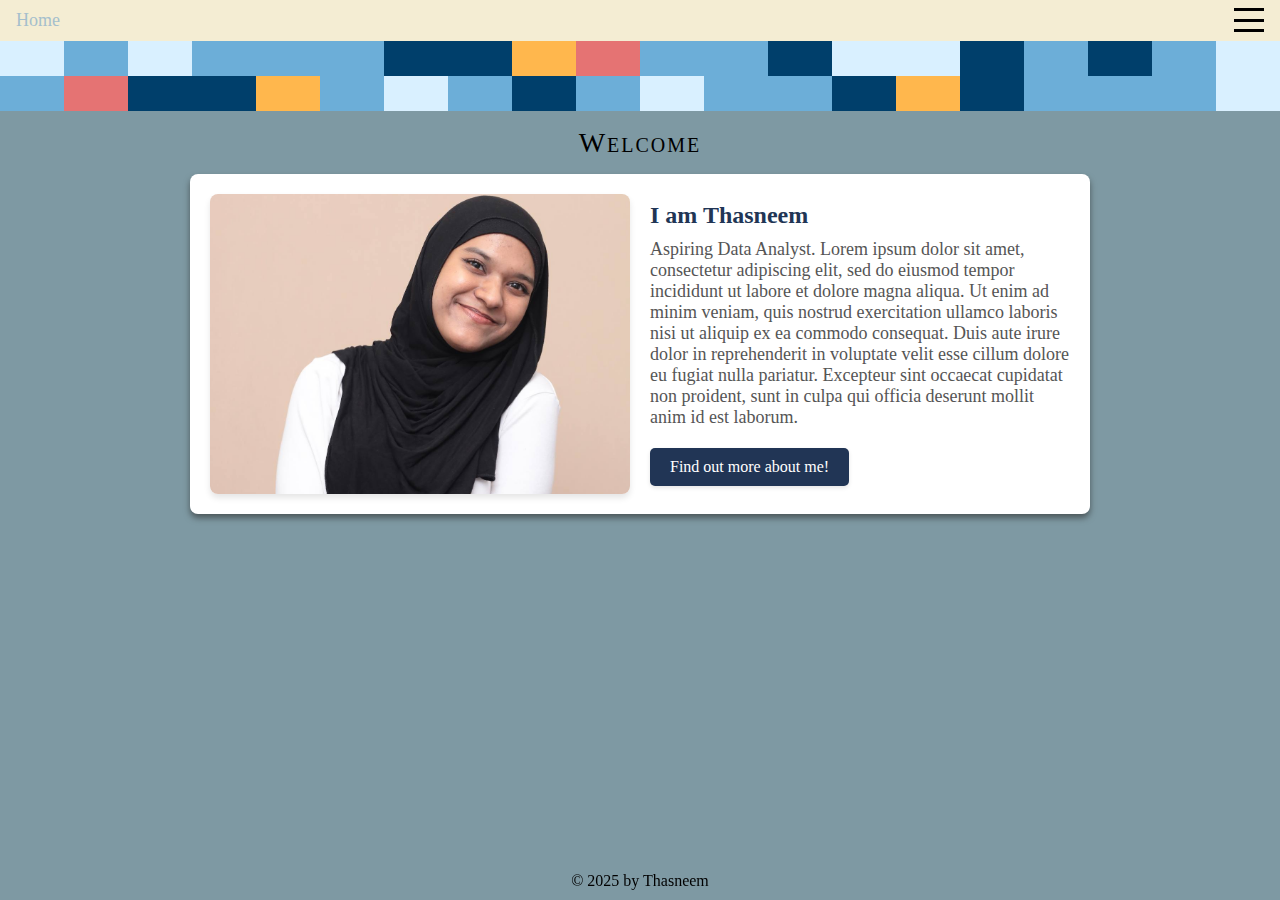
==== index.html @ 11d4051c "-" ====
<!DOCTYPE html>
<html lang="en">
<head>
    <meta charset="UTF-8">
    <meta name="viewport" content="width=device-width, initial-scale=1.0">
    <title>thasneem</title>
    <link rel="stylesheet" href="style.css">
</head>
<body>
    
    <div class="menu-container" onclick="toggleMenu(this)">
        <span class="bar bar1"></span>
        <span class="bar bar2"></span>
        <span class="bar bar3"></span>
    </div>

    <nav class="nav">
        <div id="navbar"></div>
        <ul>
            <li><a href="index.html">Home</a></li>
            <li><a href="about.html">About</a></li>
            <li><a href="works.html">Works</a></li>
            <li><a href="contact.html">Contact</a></li>
        </ul>
    </nav>

    <ul class="breadcrumb">
        <li><a href="index.html">Home</a></li>
    </ul>
    
    <div class="heatmap-container">
        <div class="heatmap" id="heatmap"></div>
    </div>

    <h1 id="Typewriter"></h1>

    <div class="home-container">
        <div class="home-content">
            <div class="self-image">
                <img src="./images/self.jpg"alt="Thasneem">
            </div>
            <div class="home-text">
                <h2>I am Thasneem</h2>
                <p>Aspiring Data Analyst. Lorem ipsum dolor sit amet, consectetur adipiscing elit, sed do eiusmod tempor incididunt ut labore et dolore magna aliqua. Ut enim ad minim veniam, quis nostrud exercitation ullamco laboris nisi ut aliquip ex ea commodo consequat. Duis aute irure dolor in reprehenderit in voluptate velit esse cillum dolore eu fugiat nulla pariatur. Excepteur sint occaecat cupidatat non proident, sunt in culpa qui officia deserunt mollit anim id est laborum.</p>
                <a href="about.html" class="cta-button">Find out more about me!</a>
            </div>
        </div>
    </div>

    <footer>© 2025 by Thasneem</footer>

    <script src="script.js"></script>

</body>
</html>
---- style.css ----
* {
    margin: 0;
    padding: 0;
    box-sizing: border-box;
}

body {
    font-family: Georgia, 'Times New Roman', Times, serif;
    background-color: #7E99A3;
}

.menu-container {
    position: fixed;
    top: 0.5rem;
    right: 1rem;
    width: 30px;
    height: 24px;
    cursor: pointer;
    z-index: 200;
    display: flex;
    flex-direction: column;
    justify-content: space-between;
}

.bar {
    width: 100%;
    height: 3px;
    background-color: black;
    transition: all 0.5s ease-in-out;
}

.menu-container.active .bar1 {
    transform: translate(0, 11px) rotate(-45deg);
}

.menu-container.active .bar2 {
    opacity: 0;
}

.menu-container.active .bar3 {
    transform: translate(0, -11px) rotate(45deg);
}

.nav {
    position: fixed;
    top: 0;
    right: -100%; 
    width: 20%;
    height: 100vh;
    background-color: #FBF5DD;
    display: flex;
    justify-content: center;
    align-items: center;
    transition: right 0.5s ease-in-out;
    z-index: 199;
}

.nav.active {
    right: 0; 
}

.nav ul {
    list-style: none;
    text-align: center;
}

.nav ul li {
    margin: 2rem 0;
}

.nav ul li a {
    text-decoration: none;
    color: #213555;
    font-size: 1.5rem;
    transition: color 0.5s ease;
}

.nav ul li a:hover {
    color: #D8C4B6;
}

footer {
    display: flex;
    flex-wrap: wrap;
    justify-content: center;
    align-items: center;
    gap: 10px;
    text-align: center;
    position: fixed;
    bottom: 0;
    left: 0;
    width: 100%;
    z-index: 1000;
    padding: 10px 0;
}

ul.breadcrumb {
    position: sticky;
    top: 0; /* Ensures it stays at the top when scrolling */
    z-index: 150; /* Keeps it above other elements */
    background-color: #F4EDD3;
    padding: 10px 16px;
    list-style: none;
    width: 100%;
}
ul.breadcrumb li {
    display: inline;
    font-size: 18px;
}
ul.breadcrumb li+li:before {
    padding: 8px;
    color: black;
    content: "/\00a0";
}
ul.breadcrumb li a {
    color: #A5BFCC;
    text-decoration: none;
}
ul.breadcrumb li a:hover {
    color: #213555;
    text-decoration: underline;
}

.heatmap-container {
    margin: 0;
    overflow-x: auto;
    padding: 0;
}
.heatmap {
    display: grid;
    grid-template-columns: repeat(20, 1fr); 
    grid-gap: 0; 
    width: 100%; 
    background-color: #7E99A3;
    border-spacing: 0;
}
.cell {
    width: 100%; 
    height: 35px; 
    background-clip: border-box; 
    margin: 0;
    padding: 0;
}
.cell.low {
    background-color: #d9f0ff;
}
.cell.medium {
    background-color: #6caed8;
}
.cell.high {
    background-color: #003f6b;
}
.cell.very-high {
    background-color: #ffb74d;
}
.cell.critical {
    background-color: #e57373;
}
h1 {
    font-size: 28px;
    letter-spacing: 2px;
    word-spacing: 2px;
    color: black;
    font-weight: normal;
    text-decoration: none;
    font-style: normal;
    font-variant: small-caps;
    text-transform: none;
    text-align: center;
    margin-top: 1rem;
}
.home-container {
    display: flex;
    justify-content: center;
    align-items: center;
    margin-top: 15px;
}
.home-content {
    display: flex;
    align-items: center;
    max-width: 900px;
    background-color: white;
    padding: 20px;
    border-radius: 8px;
    box-shadow: 0 4px 6px #4C585B;
    gap: 20px;
}
.self-image {
    flex: 1;
    height: 300px; /* Fixed height for the image container */
    display: flex;
    justify-content: center;
    align-items: center;
    overflow: hidden; /* Prevents overflow of the image */
    border-radius: 8px;
    box-shadow: 0 4px 6px rgba(0, 0, 0, 0.1);
}
.self-image img {
    width: 100%; /* Ensures the image scales horizontally */
    height: 100%; /* Ensures the image scales vertically */
    object-fit: cover; /* Makes the image fill the container without distortion */
    resize: 420;
}
.home-text {
    flex: 1;
    text-align: left;
}
.home-text h2 {
    font-size: 24px;
    color: #213555;
    margin-bottom: 10px;
}
.home-text p {
    font-size: 18px;
    color: #555;
    margin-bottom: 20px;
}
.cta-button {
    display: inline-block;
    padding: 10px 20px;
    font-size: 16px;
    color: white;
    background-color: #213555;
    border: none;
    border-radius: 5px;
    text-decoration: none;
    box-shadow: 0 2px 4px rgba(0, 0, 0, 0.1);
    transition: background-color 0.3s ease;
}
.cta-button:hover {
    background-color: #1A2D41;
}
.contact-container {
    position: relative;
    display: flex;
    justify-content: space-around;
    align-items: center;
    background-color: white;
    border-radius: 20px;
    box-shadow: 0 8px 16px rgba(0, 0, 0, 0.1);
    max-width: 1000px;
    margin: 50px auto;
    padding: 40px;
    border: 5px solid #213555;
    overflow: visible;
}
.contact-text {
    flex: 1;
    text-align: center;
}
.contact-text h1 {
    font-size: 28px;
    margin-bottom: 20px;
    color: #213555;
}
.contact-icons {
    display: flex;
    justify-content: center;
    gap: 20px;
    margin: 20px 0;
}
.contact-icon img {
    width: 50px;
    height: 50px;
    transition: transform 0.3s ease;
}
.contact-icon img:hover {
    transform: scale(1.2);
}
.btn {
    display: inline-block;
    padding: 10px 20px;
    font-size: 16px;
    color: white;
    background-color: #213555;
    border: none;
    border-radius: 5px;
    text-decoration: none;
    transition: background-color 0.3s ease;
}
.btn:hover {
    background-color: #1A2D41;
}
.contact-image {
    flex: 1;
    display: flex;
    justify-content: center;
    align-items: center;
}
.image-frame {
    background-color: #213555;
    border-radius: 50%;
    padding: 10px;
    display: flex;
    justify-content: center;
    align-items: center;
}
.image-frame img {
    width: 200px;
    height: 200px;
    border-radius: 50%;
    object-fit: cover;
}
/* Scroll container styling */
div.scroll-container {
    background-color: #4C585B; /* Background color for the scrollable section */
    overflow-x: auto; /* Horizontal scrolling */
    white-space: nowrap; /* Prevent images from wrapping */
    padding: 10px;
    display: flex; /* Use flex for better control */
    gap: 20px; /* Adds spacing between images */
}

/* Individual image styling */
div.scroll-container img {
    height: 200px; /* Set a consistent height for images */
    object-fit: contain; /* Preserve aspect ratio without cropping */
}
/* Text container styling */
.about-container {
    margin: 40px;
    text-align: center;
}

.about-text {
    background-color: #F1F0E8;
    padding: 20px;
    box-shadow: 0 4px 6px rgba(0, 0, 0, 0.1); /* Optional shadow */
}
.quote-section {
    display: flex;
    align-items: center;
    flex-direction: column;
    justify-content: center;
    gap: 15px;
    margin-top: 20px; /* Space between button and the quote */
    flex-wrap: wrap; /* Ensures proper wrapping on smaller screens */
    text-align: center;
}

.robotic-hand {
    position: absolute;
    bottom: 0; /* Align it with the bottom edge of the container */
    right: 0px; /* Adjust based on your desired placement */
    width: 300px; /* Adjust size as needed */
    transform: scaleX(-1); /* Flip the hand horizontally */
    z-index: 1; /* Ensure it is above other elements */
    padding: 0; /* Ensure no padding is applied */
}

.quote {
    font-size: 20px;
    color: #555;
    line-height: 1.5;
    max-width: 300px; /* Ensures the quote doesn't stretch too wide */
    margin: 0;
    padding-bottom: 50px;
}
/* Card Styling */
.card-container {
    display: flex;
    justify-content: center;
    gap: 20px;
    flex-wrap: wrap; /* Ensures responsiveness & prevents empty spaces */
    padding: 2px 16px;
}

.card {
    display: flex;
    flex-direction: column; /* Ensures content stacks vertically */
    justify-content: space-between; /* Pushes elements to top & bottom */
    width: 280px;
    background: #F1F0E8;
    border-radius: 10px;
    padding: 10px;
    box-shadow: 0px 4px 6px rgba(0, 0, 0, 0.1);
    text-align: center;
    transition: box-shadow 0.3s ease;
}

.card:hover {
    box-shadow: 0 8px 16px 0 #4C585B;
}

/* Image inside the card */
.card img {
    width: 100%;
    border-radius: 8px;
}

/* Ensures all elements in card are spaced properly */
.container {
    display: flex;
    flex-direction: column;
    flex-grow: 1;
    justify-content: space-between;
}

/* Tags inside card */
.chip-container {
    display: flex;
    flex-wrap: wrap;
    justify-content: center;
    gap: 10px;
    margin-top: 10px;
}

/* Style for tech tags */
.chip {
    padding: 10px 15px;
    border-radius: 16px;
    font-size: 0.9rem;
    font-weight: bold;
    text-align: center;
    white-space: nowrap;
    cursor: default;
    box-shadow: 0 2px 4px rgba(0, 0, 0, 0.2);
    transition: transform 0.2s ease;
}

.chip:hover {
    transform: scale(1.1);
}

/* Button at the bottom */
.btn {
    background-color: #213555;
    color: white;
    padding: 10px;
    border: none;
    width: 100%;
    cursor: pointer;
    margin-top: auto; /* Pushes button to bottom */
    border-radius: 5px;
    transition: background-color 0.3s ease;
}

.btn:hover {
    background-color: #16404D;
}

  .row {
    margin: 10px -16px;
  }
  
  /* Add padding BETWEEN each column */
  .row,
  .row > .column {
    padding: 8px;
  }
  
  /* Create three equal columns that floats next to each other */
  .column {
    float: left;
    width: 33.33%;
    display: none; /* Hide all elements by default */
  }
  
  /* Clear floats after rows */ 
  .row:after {
    content: "";
    display: table;
    clear: both;
  }
  
  /* Content */
  .content {
    background-color: white;
    padding: 10px;
  }
  
  /* The "show" class is added to the filtered elements */
  .show {
    display: block;
  }
  
/* Filter Button Styling */
#myBtnContainer {
    display: flex;
    gap: 10px;
    padding: 10px;
    background-color: #f4f4f4; /* Light background */
    justify-content: start;
}

.filter-btn {
    border: none;
    outline: none;
    padding: 10px 18px;
    background-color: #fff;
    color: black;
    font-size: 16px;
    cursor: pointer;
    border-radius: 5px;
    font-weight: bold;
    transition: all 0.3s ease;
    box-shadow: 0 2px 4px rgba(0, 0, 0, 0.2);
}

.filter-btn:hover {
    background-color: #ddd;
}

.filter-btn.active {
    background-color: #666;
    color: white;
    box-shadow: none;
}

/* The Modal (background) */
.modal {
    display: none; /* Hidden by default */
    position: fixed; /* Stay in place */
    z-index: 1000; /* Ensures it's above everything */
    left: 0;
    top: 0;
    width: 100%;
    height: 100%;
    background-color: rgba(0,0,0,0.4); /* Dark overlay */
    text-align: center;
}

/* Modal Content */
.modal-content {
    background-color: #fefefe;
    margin: 10% auto;
    padding: 20px;
    border-radius: 10px;
    width: 50%;
    text-align: center;
    box-shadow: 0px 4px 6px rgba(0, 0, 0, 0.3);
    animation: fadeIn 0.3s;
}

/* The Close Button */
.close {
    float: right;
    font-size: 24px;
    cursor: pointer;
    font-weight: bold;
}

/* Fade In Animation */
@keyframes fadeIn {
    from { opacity: 0; transform: scale(0.9); }
    to { opacity: 1; transform: scale(1); }
}
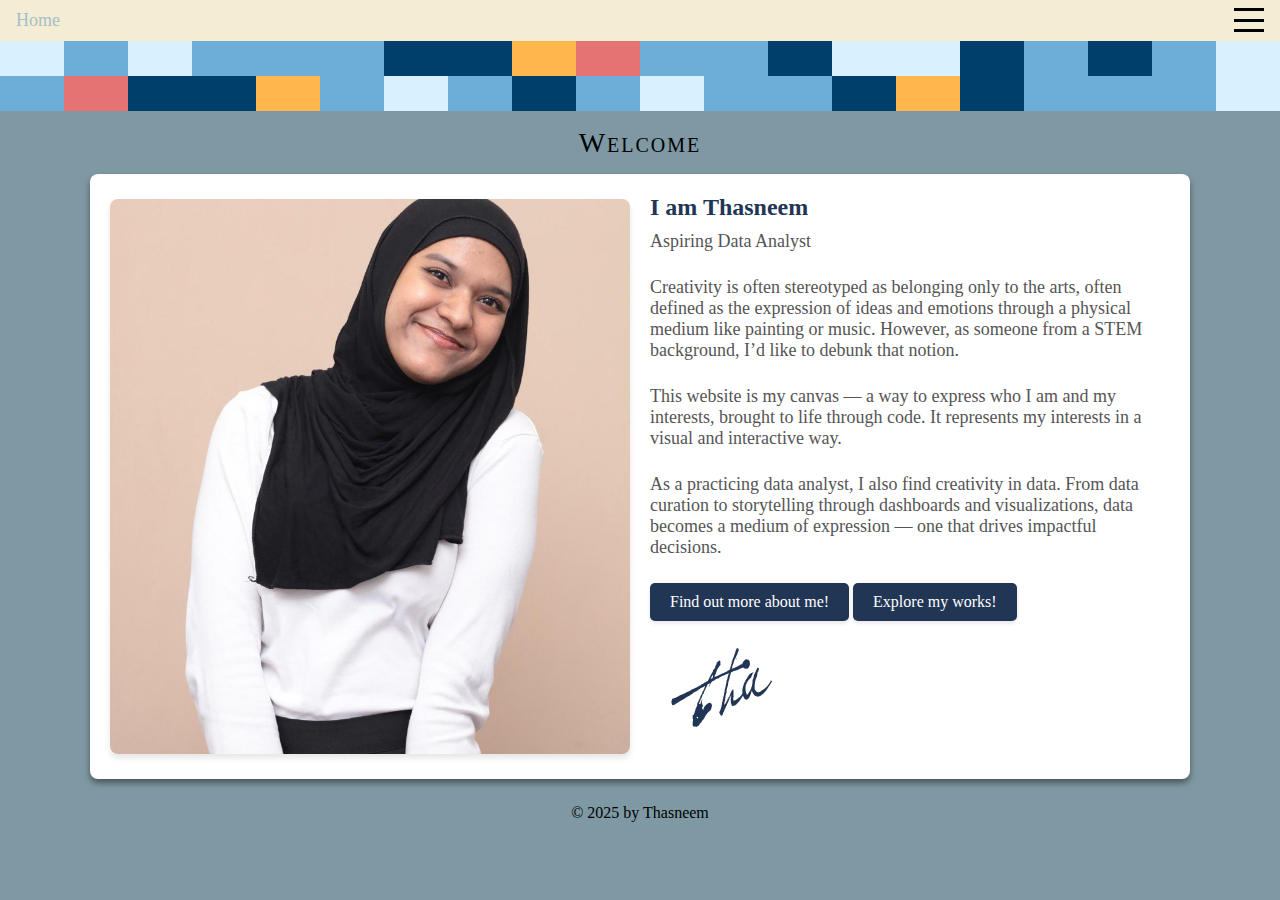
==== commit 1040f36e: "-" ====
--- a/index.html
+++ b/index.html
@@ -4,6 +4,7 @@
     <meta charset="UTF-8">
     <meta name="viewport" content="width=device-width, initial-scale=1.0">
     <title>thasneem</title>
+    <link rel="icon" type="image/png" href="./images/signature.png">
     <link rel="stylesheet" href="style.css">
 </head>
 <body>
@@ -37,12 +38,17 @@
     <div class="home-container">
         <div class="home-content">
             <div class="self-image">
-                <img src="./images/self.jpg"alt="Thasneem">
+                <img src="./images/Thasneem profile 6089412612774282743.jpg"alt="Thasneem">
             </div>
             <div class="home-text">
                 <h2>I am Thasneem</h2>
-                <p>Aspiring Data Analyst. Lorem ipsum dolor sit amet, consectetur adipiscing elit, sed do eiusmod tempor incididunt ut labore et dolore magna aliqua. Ut enim ad minim veniam, quis nostrud exercitation ullamco laboris nisi ut aliquip ex ea commodo consequat. Duis aute irure dolor in reprehenderit in voluptate velit esse cillum dolore eu fugiat nulla pariatur. Excepteur sint occaecat cupidatat non proident, sunt in culpa qui officia deserunt mollit anim id est laborum.</p>
+                <p>Aspiring Data Analyst</p>
+                <p>Creativity is often stereotyped as belonging only to the arts, often defined as the expression of ideas and emotions through a physical medium like painting or music. However, as someone from a STEM background, I’d like to debunk that notion.</p>
+                <p>This website is my canvas — a way to express who I am and my interests, brought to life through code. It represents my interests in a visual and interactive way.</p>
+                <p>As a practicing data analyst, I also find creativity in data. From data curation to storytelling through dashboards and visualizations, data becomes a medium of expression — one that drives impactful decisions.</p>
                 <a href="about.html" class="cta-button">Find out more about me!</a>
+                <a href="works.html" class="cta-button">Explore my works!</a>
+                <img src="./images/signature-gif.gif" alt="Signature GIF">
             </div>
         </div>
     </div>
@@ -50,6 +56,5 @@
     <footer>© 2025 by Thasneem</footer>
 
     <script src="script.js"></script>
-
 </body>
 </html>--- a/style.css
+++ b/style.css
@@ -3,12 +3,10 @@
     padding: 0;
     box-sizing: border-box;
 }
-
 body {
     font-family: Georgia, 'Times New Roman', Times, serif;
     background-color: #7E99A3;
 }
-
 .menu-container {
     position: fixed;
     top: 0.5rem;
@@ -21,26 +19,21 @@
     flex-direction: column;
     justify-content: space-between;
 }
-
 .bar {
     width: 100%;
     height: 3px;
     background-color: black;
     transition: all 0.5s ease-in-out;
 }
-
 .menu-container.active .bar1 {
     transform: translate(0, 11px) rotate(-45deg);
 }
-
 .menu-container.active .bar2 {
     opacity: 0;
 }
-
 .menu-container.active .bar3 {
     transform: translate(0, -11px) rotate(45deg);
 }
-
 .nav {
     position: fixed;
     top: 0;
@@ -54,31 +47,25 @@
     transition: right 0.5s ease-in-out;
     z-index: 199;
 }
-
 .nav.active {
     right: 0; 
 }
-
 .nav ul {
     list-style: none;
     text-align: center;
 }
-
 .nav ul li {
     margin: 2rem 0;
 }
-
 .nav ul li a {
     text-decoration: none;
     color: #213555;
     font-size: 1.5rem;
     transition: color 0.5s ease;
 }
-
 .nav ul li a:hover {
     color: #D8C4B6;
 }
-
 footer {
     display: flex;
     flex-wrap: wrap;
@@ -86,18 +73,13 @@
     align-items: center;
     gap: 10px;
     text-align: center;
-    position: fixed;
-    bottom: 0;
-    left: 0;
     width: 100%;
-    z-index: 1000;
     padding: 10px 0;
 }
-
 ul.breadcrumb {
     position: sticky;
-    top: 0; /* Ensures it stays at the top when scrolling */
-    z-index: 150; /* Keeps it above other elements */
+    top: 0; 
+    z-index: 150;
     background-color: #F4EDD3;
     padding: 10px 16px;
     list-style: none;
@@ -120,7 +102,6 @@
     color: #213555;
     text-decoration: underline;
 }
-
 .heatmap-container {
     margin: 0;
     overflow-x: auto;
@@ -173,33 +154,32 @@
     display: flex;
     justify-content: center;
     align-items: center;
-    margin-top: 15px;
+    margin: 15px;
 }
 .home-content {
     display: flex;
     align-items: center;
-    max-width: 900px;
+    max-width: 1100px;
     background-color: white;
     padding: 20px;
     border-radius: 8px;
     box-shadow: 0 4px 6px #4C585B;
     gap: 20px;
+    
 }
 .self-image {
     flex: 1;
-    height: 300px; /* Fixed height for the image container */
-    display: flex;
-    justify-content: center;
-    align-items: center;
-    overflow: hidden; /* Prevents overflow of the image */
+    display: flex;
+    justify-content: center;
+    align-items: center;
+    overflow: hidden;
     border-radius: 8px;
     box-shadow: 0 4px 6px rgba(0, 0, 0, 0.1);
 }
 .self-image img {
-    width: 100%; /* Ensures the image scales horizontally */
-    height: 100%; /* Ensures the image scales vertically */
-    object-fit: cover; /* Makes the image fill the container without distortion */
-    resize: 420;
+    width: 100%; 
+    height: 555px; 
+    object-fit:cover; 
 }
 .home-text {
     flex: 1;
@@ -213,7 +193,7 @@
 .home-text p {
     font-size: 18px;
     color: #555;
-    margin-bottom: 20px;
+    margin-bottom: 25px;
 }
 .cta-button {
     display: inline-block;
@@ -230,259 +210,30 @@
 .cta-button:hover {
     background-color: #1A2D41;
 }
-.contact-container {
-    position: relative;
-    display: flex;
-    justify-content: space-around;
-    align-items: center;
-    background-color: white;
-    border-radius: 20px;
-    box-shadow: 0 8px 16px rgba(0, 0, 0, 0.1);
-    max-width: 1000px;
-    margin: 50px auto;
-    padding: 40px;
-    border: 5px solid #213555;
-    overflow: visible;
-}
-.contact-text {
-    flex: 1;
-    text-align: center;
-}
-.contact-text h1 {
-    font-size: 28px;
-    margin-bottom: 20px;
-    color: #213555;
-}
-.contact-icons {
-    display: flex;
-    justify-content: center;
-    gap: 20px;
-    margin: 20px 0;
-}
-.contact-icon img {
-    width: 50px;
-    height: 50px;
-    transition: transform 0.3s ease;
-}
-.contact-icon img:hover {
-    transform: scale(1.2);
-}
-.btn {
-    display: inline-block;
-    padding: 10px 20px;
-    font-size: 16px;
-    color: white;
-    background-color: #213555;
-    border: none;
-    border-radius: 5px;
-    text-decoration: none;
-    transition: background-color 0.3s ease;
-}
-.btn:hover {
-    background-color: #1A2D41;
-}
-.contact-image {
-    flex: 1;
-    display: flex;
-    justify-content: center;
-    align-items: center;
-}
-.image-frame {
-    background-color: #213555;
-    border-radius: 50%;
+/* About Page */
+div.scroll-container {
+    background-color: #4C585B; 
+    overflow-x: auto; 
+    white-space: nowrap; 
     padding: 10px;
-    display: flex;
-    justify-content: center;
-    align-items: center;
-}
-.image-frame img {
-    width: 200px;
-    height: 200px;
-    border-radius: 50%;
-    object-fit: cover;
-}
-/* Scroll container styling */
-div.scroll-container {
-    background-color: #4C585B; /* Background color for the scrollable section */
-    overflow-x: auto; /* Horizontal scrolling */
-    white-space: nowrap; /* Prevent images from wrapping */
-    padding: 10px;
-    display: flex; /* Use flex for better control */
-    gap: 20px; /* Adds spacing between images */
-}
-
-/* Individual image styling */
+    display: flex; 
+    gap: 20px; 
+}
 div.scroll-container img {
-    height: 200px; /* Set a consistent height for images */
-    object-fit: contain; /* Preserve aspect ratio without cropping */
-}
-/* Text container styling */
+    height: 200px; 
+    object-fit: contain; 
+}
 .about-container {
     margin: 40px;
     text-align: center;
 }
-
-.about-text {
-    background-color: #F1F0E8;
-    padding: 20px;
-    box-shadow: 0 4px 6px rgba(0, 0, 0, 0.1); /* Optional shadow */
-}
-.quote-section {
-    display: flex;
-    align-items: center;
-    flex-direction: column;
-    justify-content: center;
-    gap: 15px;
-    margin-top: 20px; /* Space between button and the quote */
-    flex-wrap: wrap; /* Ensures proper wrapping on smaller screens */
-    text-align: center;
-}
-
-.robotic-hand {
-    position: absolute;
-    bottom: 0; /* Align it with the bottom edge of the container */
-    right: 0px; /* Adjust based on your desired placement */
-    width: 300px; /* Adjust size as needed */
-    transform: scaleX(-1); /* Flip the hand horizontally */
-    z-index: 1; /* Ensure it is above other elements */
-    padding: 0; /* Ensure no padding is applied */
-}
-
-.quote {
-    font-size: 20px;
-    color: #555;
-    line-height: 1.5;
-    max-width: 300px; /* Ensures the quote doesn't stretch too wide */
-    margin: 0;
-    padding-bottom: 50px;
-}
-/* Card Styling */
-.card-container {
-    display: flex;
-    justify-content: center;
-    gap: 20px;
-    flex-wrap: wrap; /* Ensures responsiveness & prevents empty spaces */
-    padding: 2px 16px;
-}
-
-.card {
-    display: flex;
-    flex-direction: column; /* Ensures content stacks vertically */
-    justify-content: space-between; /* Pushes elements to top & bottom */
-    width: 280px;
-    background: #F1F0E8;
-    border-radius: 10px;
-    padding: 10px;
-    box-shadow: 0px 4px 6px rgba(0, 0, 0, 0.1);
-    text-align: center;
-    transition: box-shadow 0.3s ease;
-}
-
-.card:hover {
-    box-shadow: 0 8px 16px 0 #4C585B;
-}
-
-/* Image inside the card */
-.card img {
-    width: 100%;
-    border-radius: 8px;
-}
-
-/* Ensures all elements in card are spaced properly */
-.container {
-    display: flex;
-    flex-direction: column;
-    flex-grow: 1;
-    justify-content: space-between;
-}
-
-/* Tags inside card */
-.chip-container {
-    display: flex;
-    flex-wrap: wrap;
-    justify-content: center;
-    gap: 10px;
-    margin-top: 10px;
-}
-
-/* Style for tech tags */
-.chip {
-    padding: 10px 15px;
-    border-radius: 16px;
-    font-size: 0.9rem;
-    font-weight: bold;
-    text-align: center;
-    white-space: nowrap;
-    cursor: default;
-    box-shadow: 0 2px 4px rgba(0, 0, 0, 0.2);
-    transition: transform 0.2s ease;
-}
-
-.chip:hover {
-    transform: scale(1.1);
-}
-
-/* Button at the bottom */
-.btn {
-    background-color: #213555;
-    color: white;
-    padding: 10px;
-    border: none;
-    width: 100%;
-    cursor: pointer;
-    margin-top: auto; /* Pushes button to bottom */
-    border-radius: 5px;
-    transition: background-color 0.3s ease;
-}
-
-.btn:hover {
-    background-color: #16404D;
-}
-
-  .row {
-    margin: 10px -16px;
-  }
-  
-  /* Add padding BETWEEN each column */
-  .row,
-  .row > .column {
-    padding: 8px;
-  }
-  
-  /* Create three equal columns that floats next to each other */
-  .column {
-    float: left;
-    width: 33.33%;
-    display: none; /* Hide all elements by default */
-  }
-  
-  /* Clear floats after rows */ 
-  .row:after {
-    content: "";
-    display: table;
-    clear: both;
-  }
-  
-  /* Content */
-  .content {
-    background-color: white;
-    padding: 10px;
-  }
-  
-  /* The "show" class is added to the filtered elements */
-  .show {
-    display: block;
-  }
-  
-/* Filter Button Styling */
 #myBtnContainer {
     display: flex;
     gap: 10px;
     padding: 10px;
-    background-color: #f4f4f4; /* Light background */
+    background-color: #4C585B;
     justify-content: start;
 }
-
 .filter-btn {
     border: none;
     outline: none;
@@ -496,52 +247,257 @@
     transition: all 0.3s ease;
     box-shadow: 0 2px 4px rgba(0, 0, 0, 0.2);
 }
-
 .filter-btn:hover {
     background-color: #ddd;
 }
-
 .filter-btn.active {
     background-color: #666;
     color: white;
     box-shadow: none;
 }
+.about-text {
+    background-color: #F1F0E8;
+    padding: 20px;
+    box-shadow: 0 4px 6px rgba(0, 0, 0, 0.1); 
+}
 
-/* The Modal (background) */
+/* Contact Page */
+.quote-section {
+    display: flex;
+    align-items: center;
+    flex-direction: column;
+    justify-content: center;
+    gap: 15px;
+    margin-top: 20px; 
+    flex-wrap: wrap; 
+    text-align: center;
+}
+.robotic-hand {
+    position: absolute;
+    bottom: 0; 
+    right: 0px; 
+    width: 300px; 
+    transform: scaleX(-1); 
+    z-index: 1; 
+    padding: 0; 
+}
+.quote {
+    font-size: 20px;
+    color: #555;
+    line-height: 1.5;
+    max-width: 300px; 
+    margin: 0;
+    padding-bottom: 50px;
+}
+.contact-container {
+    position: relative;
+    display: flex;
+    justify-content: space-around;
+    align-items: center;
+    background-color: white;
+    border-radius: 20px;
+    box-shadow: 0 8px 16px rgba(0, 0, 0, 0.1);
+    max-width: 1000px;
+    margin: 50px auto;
+    padding: 40px;
+    border: 5px solid #213555;
+    overflow: visible;
+}
+.contact-text {
+    flex: 1;
+    text-align: center;
+}
+.contact-text h1 {
+    font-size: 28px;
+    margin-bottom: 20px;
+    color: #213555;
+}
+.contact-icons {
+    display: flex;
+    justify-content: center;
+    gap: 20px;
+    margin: 20px 0;
+}
+.contact-icon img {
+    width: 50px;
+    height: 50px;
+    transition: transform 0.3s ease;
+}
+.contact-icon img:hover {
+    transform: scale(1.2);
+}
+.cv-btn {
+    display: inline-block;
+    padding: 10px 20px;
+    font-size: 16px;
+    color: white;
+    background-color: #213555;
+    border: none;
+    border-radius: 5px;
+    text-decoration: none;
+    transition: background-color 0.3s ease;
+}
+.cv-btn:hover {
+    background-color: #1A2D41;
+}
+.contact-image {
+    flex: 1;
+    display: flex;
+    justify-content: center;
+    align-items: center;
+}
+.image-frame {
+    background-color: #213555;
+    border-radius: 50%;
+    padding: 10px;
+    display: flex;
+    justify-content: center;
+    align-items: center;
+}
+.image-frame img {
+    width: 200px;
+    height: 200px;
+    border-radius: 50%;
+    object-fit: cover;
+}
+/* Works Page */
+.card-container {
+    display: flex;
+    justify-content: center;
+    gap: 20px;
+    flex-wrap: wrap; 
+    padding: 2px 16px;
+    margin-top: 20px;
+}
+.card {
+    display: flex;
+    flex-direction: column; 
+    justify-content: space-between; 
+    width: 280px;
+    background: #F1F0E8;
+    border-radius: 10px;
+    padding: 10px;
+    box-shadow: 0px 4px 6px rgba(0, 0, 0, 0.1);
+    text-align: center;
+    transition: box-shadow 0.3s ease;
+}
+.card:hover {
+    box-shadow: 0 8px 16px 0 #4C585B;
+}
+.card img {
+    width: 100%;
+    border-radius: 8px;
+}
+.container {
+    display: flex;
+    flex-direction: column;
+    flex-grow: 1;
+    justify-content: space-between;
+}
+.chip-container {
+    display: flex;
+    flex-wrap: wrap;
+    justify-content: center;
+    gap: 10px;
+    margin: 10px 0;
+}
+.text-space {
+    margin: 15px 0;
+}
+.chip {
+    padding: 10px 15px;
+    border-radius: 16px;
+    font-size: 0.9rem;
+    font-weight: bold;
+    text-align: center;
+    white-space: nowrap;
+    outline: #213555 solid;
+    cursor: default;
+    box-shadow: 0 2px 4px rgba(0, 0, 0, 0.2);
+    transition: transform 0.2s ease;
+}
+.chip:hover {
+    transform: scale(1.1);
+}
+.btn {
+    background-color: #213555;
+    color: white;
+    padding: 10px;
+    border: none;
+    width: 100%;
+    cursor: pointer;
+    margin-top: auto; 
+    border-radius: 5px;
+    transition: background-color 0.3s ease;
+}
+.btn:hover {
+    background-color: #16404D;
+}
 .modal {
-    display: none; /* Hidden by default */
-    position: fixed; /* Stay in place */
-    z-index: 1000; /* Ensures it's above everything */
+    display: none; 
+    position: fixed;
+    z-index: 1000;
     left: 0;
     top: 0;
     width: 100%;
     height: 100%;
-    background-color: rgba(0,0,0,0.4); /* Dark overlay */
-    text-align: center;
-}
-
-/* Modal Content */
+    background-color: rgba(0, 0, 0, 0.5); 
+    justify-content: center;
+    align-items: center;
+    animation: fadeIn 0.3s ease-in-out; 
+}
 .modal-content {
-    background-color: #fefefe;
-    margin: 10% auto;
-    padding: 20px;
+    background-color: #F1F0E8;
+    padding: 25px 50px;
+    width: 50%;
+    max-width: 500px; 
+    text-align: center;
     border-radius: 10px;
-    width: 50%;
-    text-align: center;
-    box-shadow: 0px 4px 6px rgba(0, 0, 0, 0.3);
-    animation: fadeIn 0.3s;
-}
-
-/* The Close Button */
+    position: relative;
+    box-shadow: 0 4px 8px rgba(0, 0, 0, 0.3);
+    animation: fadeIn 0.3s ease-in-out;
+}
 .close {
-    float: right;
+    position: absolute;
+    top: 10px;
+    right: 15px;
     font-size: 24px;
     cursor: pointer;
     font-weight: bold;
-}
-
+    color: black;
+    transition: color 0.3s ease;
+}
+.close:hover {
+    color: red;
+}
 /* Fade In Animation */
 @keyframes fadeIn {
     from { opacity: 0; transform: scale(0.9); }
     to { opacity: 1; transform: scale(1); }
 }
+.row {
+    display: grid;
+    grid-template-columns: repeat(auto-fit, minmax(200px, 1fr));
+    gap: 10px;
+    padding: 10px;
+}
+  
+.column {
+    display: none; 
+    position: relative;
+}
+  
+.column.show {
+    display: block !important;
+}
+.column img {
+    width: 200px;
+    height: 200px;
+    object-fit: cover;
+    overflow: hidden;
+}
+@media (max-width: 500px) {
+    .home-content {
+      flex-direction: column;
+    }
+  }